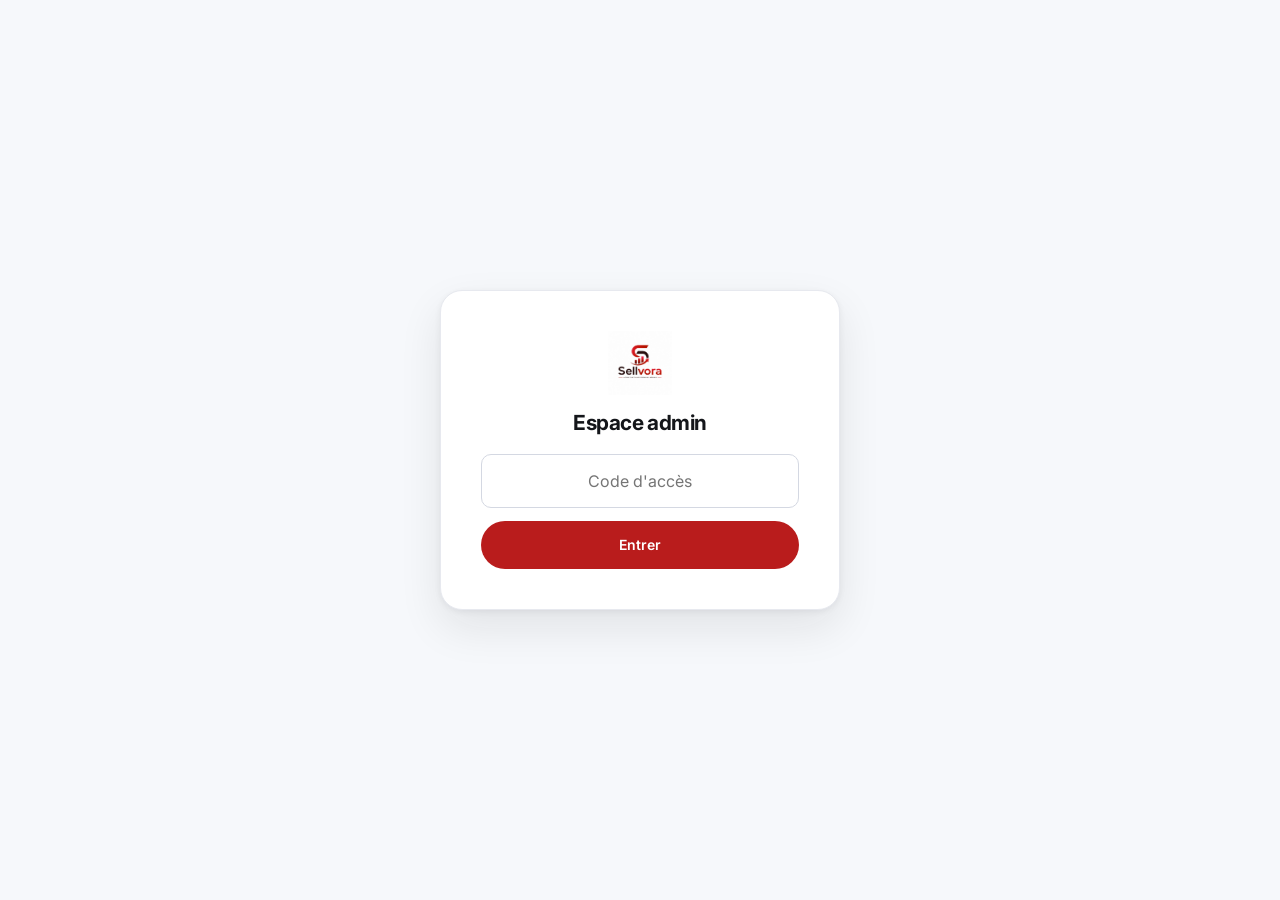
==== admin.html @ daa744a5 "feat: volet admin + tracking Umami (visites, clics, WhatsApp, candidatures) - admin.html avec code d" ====
<!DOCTYPE html>
<html lang="fr">
<head>
  <meta charset="UTF-8" />
  <meta name="viewport" content="width=device-width, initial-scale=1.0" />
  <meta name="robots" content="noindex, nofollow" />
  <title>Admin — Sellvora</title>
  <link rel="icon" type="image/png" href="images/logo.png" />
  <link rel="preconnect" href="https://fonts.googleapis.com" />
  <link rel="preconnect" href="https://fonts.gstatic.com" crossorigin />
  <link rel="stylesheet" href="https://fonts.googleapis.com/css2?family=Inter:wght@300;400;500;600;700;800&display=swap" />
  <link rel="stylesheet" href="css/styles.css" />
  <style>
    .admin-wrap { width: min(1160px, 100% - 3rem); margin-inline: auto; padding-block: 2.5rem 4rem; }
    .admin-head { display: flex; align-items: center; justify-content: space-between; gap: 1rem; flex-wrap: wrap; margin-bottom: 2rem; }
    .admin-head img { height: 3.4rem; }
    .admin-head h1 { font-size: var(--text-2xl); }
    .admin-grid { display: grid; grid-template-columns: repeat(3, 1fr); gap: 1rem; margin-bottom: 2rem; }
    .admin-card {
      background: #fff; border: 1px solid var(--border); border-radius: var(--radius);
      padding: 1.4rem; display: flex; flex-direction: column; gap: 0.5rem;
    }
    .admin-card h3 { font-size: var(--text-base); }
    .admin-card p { font-size: var(--text-sm); color: var(--ink-soft); flex-grow: 1; }
    .admin-card .btn { align-self: flex-start; }
    .admin-frame {
      width: 100%; height: 78vh; border: 1px solid var(--border); border-radius: var(--radius-lg);
      background: #fff;
    }
    .admin-note {
      background: var(--blue-soft); border: 1px solid var(--blue-border); border-radius: var(--radius);
      padding: 1.2rem 1.4rem; font-size: var(--text-sm); color: var(--ink); margin-bottom: 2rem;
    }
    .admin-note ol { list-style: decimal; padding-left: 1.3rem; display: grid; gap: 0.35rem; margin-top: 0.5rem; }
    .admin-note code { background: #fff; border: 1px solid var(--border); border-radius: 6px; padding: 0.1rem 0.4rem; font-size: 0.85em; }
    #gate { min-height: 100dvh; display: grid; place-items: center; background: var(--paper-soft); }
    .gate-card {
      background: #fff; border: 1px solid var(--border); border-radius: var(--radius-lg);
      box-shadow: var(--shadow-md); padding: 2.5rem; width: min(400px, 90vw); text-align: center;
    }
    .gate-card img { height: 4rem; margin: 0 auto 1rem; }
    .gate-card h1 { font-size: var(--text-xl); margin-bottom: 1.2rem; }
    .gate-card input {
      width: 100%; font: inherit; padding: 0.8rem 1rem; border: 1px solid var(--border-strong);
      border-radius: 10px; margin-bottom: 0.8rem; text-align: center;
    }
    .gate-card input:focus { outline: none; border-color: var(--blue); box-shadow: 0 0 0 4px rgba(220, 38, 38, 0.12); }
    .gate-card .btn { width: 100%; }
    .gate-err { color: #b91c1c; font-size: var(--text-xs); margin-top: 0.6rem; display: none; }
    @media (max-width: 768px) { .admin-grid { grid-template-columns: 1fr; } }
  </style>
</head>
<body>

  <!-- Porte d'entrée (protection légère côté navigateur : dissuasif, pas un coffre-fort.
       Les données affichées viennent de services déjà protégés par leurs propres comptes.) -->
  <div id="gate">
    <form class="gate-card" id="gateForm">
      <img src="images/logo.png" alt="Sellvora" />
      <h1>Espace admin</h1>
      <input type="password" id="gatePass" placeholder="Code d'accès" autocomplete="current-password" />
      <button type="submit" class="btn btn--primary">Entrer</button>
      <p class="gate-err" id="gateErr">Code incorrect.</p>
    </form>
  </div>

  <!-- Tableau de bord -->
  <div id="dashboard" hidden>
    <div class="admin-wrap">
      <div class="admin-head">
        <img src="images/logo.png" alt="Sellvora" />
        <h1>Tableau de bord</h1>
        <a href="index.html" class="btn btn--ghost">Voir le site</a>
      </div>

      <div class="admin-grid">
        <div class="admin-card">
          <h3>Statistiques détaillées</h3>
          <p>Visites, pages vues, sources de trafic, pays, appareils, clics WhatsApp, clics packs, candidatures envoyées.</p>
          <a href="https://cloud.umami.is" target="_blank" rel="noopener" class="btn btn--primary">Ouvrir Umami</a>
        </div>
        <div class="admin-card">
          <h3>Candidatures reçues</h3>
          <p>Chaque dossier de candidature arrive par email avec le sujet « Nouvelle candidature Sellvora ».</p>
          <a href="https://mail.google.com/mail/u/0/#search/%22Nouvelle+candidature+Sellvora%22" target="_blank" rel="noopener" class="btn btn--primary">Ouvrir Gmail</a>
        </div>
        <div class="admin-card">
          <h3>Code du site</h3>
          <p>Dépôt GitHub du site : historique des modifications et hébergement GitHub Pages.</p>
          <a href="https://github.com/patrickkidy-debug/MEDIAB" target="_blank" rel="noopener" class="btn btn--primary">Ouvrir GitHub</a>
        </div>
      </div>

      <div class="admin-note" id="setupNote">
        <strong>Configuration Umami (une seule fois) :</strong>
        <ol>
          <li>Crée un compte gratuit sur <a href="https://cloud.umami.is/signup" target="_blank" rel="noopener"><strong>cloud.umami.is</strong></a></li>
          <li>Ajoute un site : <em>Settings → Websites → Add website</em> (domaine : <code>patrickkidy-debug.github.io</code>)</li>
          <li>Copie le <strong>Website ID</strong> et colle-le dans <code>js/analytics.js</code> (ligne UMAMI_WEBSITE_ID)</li>
          <li>Pour afficher le dashboard ici : <em>Edit → Enable share URL</em>, copie l'adresse et colle-la ci-dessous dans <code>admin.html</code> (ligne UMAMI_SHARE_URL)</li>
        </ol>
      </div>

      <iframe id="umamiFrame" class="admin-frame" title="Statistiques Umami" hidden></iframe>
    </div>
  </div>

  <script>
    (function () {
      "use strict";

      /* ===== À CONFIGURER ===== */
      var ACCESS_CODE = "sellvora2026";   /* ← change ce code d'accès */
      var UMAMI_SHARE_URL = "";           /* ← coller l'URL de partage Umami ici, ex: "https://cloud.umami.is/share/xxxx/site" */

      var gate = document.getElementById("gate");
      var dashboard = document.getElementById("dashboard");
      var gateForm = document.getElementById("gateForm");
      var gateErr = document.getElementById("gateErr");

      function unlock() {
        gate.hidden = true;
        dashboard.hidden = false;
        var frame = document.getElementById("umamiFrame");
        var note = document.getElementById("setupNote");
        if (UMAMI_SHARE_URL) {
          frame.src = UMAMI_SHARE_URL;
          frame.hidden = false;
          if (note) note.hidden = true;
        }
      }

      if (sessionStorage.getItem("sellvora_admin") === "1") unlock();

      gateForm.addEventListener("submit", function (e) {
        e.preventDefault();
        var val = document.getElementById("gatePass").value;
        if (val === ACCESS_CODE) {
          sessionStorage.setItem("sellvora_admin", "1");
          unlock();
        } else {
          gateErr.style.display = "block";
        }
      });
    })();
  </script>
</body>
</html>
---- css/styles.css ----
/* ============================================================
   SELLVORA — Design System (Clair Premium / Glassmorphism)
   Palette : Blanc / Noir / Bleu — Vert réservé aux stats
   Typographie : Inter
   ============================================================ */

:root {
  /* Couleurs — thème clair */
  --ink: #14161a;               /* texte principal */
  --ink-soft: #5b616e;          /* texte secondaire */
  --ink-faint: #8b909b;         /* texte discret */
  --paper: #ffffff;             /* fond de page */
  --paper-soft: #f6f8fb;        /* fond de section alternée */
  --surface: #ffffff;
  --surface-hover: #f6f8fb;
  --blue: #dc2626;              /* accent principal — rouge */
  --blue-deep: #b91c1c;
  --blue-soft: #fdecec;
  --blue-line: #b42121;         /* accent rouge lisible sur fond clair */
  --blue-border: #f2c4c4;
  --green: #047857;             /* statistiques positives uniquement */
  --green-soft: #e8f6f0;
  --border: #e7e9ef;
  --border-strong: #d4d8e2;

  /* Typographie */
  --font-display: "Inter", "Segoe UI", sans-serif;
  --font-body: "Inter", "Segoe UI", sans-serif;

  /* Échelle fluide — réduite */
  --text-xs: 0.75rem;
  --text-sm: 0.875rem;
  --text-base: 1rem;
  --text-lg: 1.0625rem;
  --text-xl: clamp(1.1rem, 1rem + 0.4vw, 1.3rem);
  --text-2xl: clamp(1.35rem, 1.15rem + 0.9vw, 1.8rem);
  --text-3xl: clamp(1.7rem, 1.35rem + 1.6vw, 2.5rem);
  --text-hero: clamp(2rem, 1.5rem + 2.6vw, 3.4rem);

  /* Espacement */
  --space-1: 0.25rem;
  --space-2: 0.5rem;
  --space-3: 0.75rem;
  --space-4: 1rem;
  --space-6: 1.5rem;
  --space-8: 2rem;
  --space-12: 3rem;
  --space-16: 4rem;
  --space-24: 6rem;
  --section-y: clamp(4rem, 3rem + 5vw, 7.5rem);

  /* Divers */
  --radius: 14px;
  --radius-lg: 22px;
  --radius-pill: 999px;
  --shadow-sm: 0 1px 2px rgba(20, 22, 26, 0.05), 0 4px 14px rgba(20, 22, 26, 0.05);
  --shadow-md: 0 2px 6px rgba(20, 22, 26, 0.06), 0 18px 44px rgba(20, 22, 26, 0.09);
  --glow-blue: 0 8px 28px rgba(220, 38, 38, 0.28);
  --ease: cubic-bezier(0.22, 1, 0.36, 1);
  --dur: 0.55s;
}

/* ---------- Reset ---------- */
*, *::before, *::after { box-sizing: border-box; margin: 0; padding: 0; }
html { scroll-behavior: smooth; -webkit-text-size-adjust: 100%; }
body {
  font-family: var(--font-body);
  font-size: var(--text-base);
  font-weight: 400;
  line-height: 1.65;
  color: var(--ink);
  background: var(--paper);
  -webkit-font-smoothing: antialiased;
  overflow-x: hidden;
}
img, svg { display: block; max-width: 100%; }
a { color: inherit; text-decoration: none; }
button { font: inherit; cursor: pointer; background: none; border: none; color: inherit; }
ul, ol { list-style: none; }
:focus-visible { outline: 3px solid var(--blue); outline-offset: 3px; border-radius: 4px; }
::selection { background: var(--blue); color: #fff; }

h1, h2, h3 { font-family: var(--font-display); font-weight: 700; line-height: 1.15; letter-spacing: -0.025em; }
h1 { font-size: var(--text-hero); }
h2 { font-size: var(--text-3xl); }
h3 { font-size: var(--text-xl); font-weight: 600; letter-spacing: -0.01em; }

.container { width: min(1160px, 100% - 3rem); margin-inline: auto; }
.container--narrow { width: min(880px, 100% - 3rem); margin-inline: auto; }
.section { padding-block: var(--section-y); }

/* Carte — base réutilisée */
.glass, .feature, .pack, .faq__item, .process__step, .form-card, .kpi, .phone, .contract__card {
  background: var(--surface);
  border: 1px solid var(--border);
}

/* ---------- Utilitaires ---------- */
.eyebrow {
  display: inline-flex;
  align-items: center;
  gap: 0.6rem;
  font-size: var(--text-xs);
  font-weight: 600;
  letter-spacing: 0.22em;
  text-transform: uppercase;
  color: var(--blue-line);
  margin-bottom: var(--space-4);
}
.eyebrow::before {
  content: "";
  width: 2.2rem;
  height: 1px;
  background: var(--blue);
}
.section-head { max-width: 640px; margin-bottom: clamp(2.2rem, 1.8rem + 2vw, 3.5rem); }
.section-head p { margin-top: var(--space-4); color: var(--ink-soft); font-size: var(--text-lg); }
.section-head--center { margin-inline: auto; text-align: center; }
.section-head--center .eyebrow { justify-content: center; }
.accent {
  color: transparent;
  background: linear-gradient(120deg, var(--blue-deep), var(--blue));
  -webkit-background-clip: text;
  background-clip: text;
}
.stat-positive { color: var(--green); }

/* ---------- Boutons ---------- */
.btn {
  display: inline-flex;
  align-items: center;
  justify-content: center;
  gap: 0.65rem;
  min-height: 3rem;
  padding: 0.75rem 1.7rem;
  border-radius: var(--radius-pill);
  font-weight: 600;
  font-size: var(--text-sm);
  letter-spacing: 0.01em;
  transition: transform 0.25s var(--ease), box-shadow 0.25s var(--ease),
    background-color 0.25s var(--ease), color 0.25s var(--ease), border-color 0.25s var(--ease);
  cursor: pointer;
  white-space: nowrap;
}
.btn svg { width: 1.1em; height: 1.1em; transition: transform 0.25s var(--ease); }
.btn:hover svg { transform: translateX(3px); }
.btn:active { transform: scale(0.97); }

.btn--primary { background: var(--blue-deep); color: #fff; }
.btn--primary:hover { background: var(--blue); box-shadow: var(--glow-blue); transform: translateY(-2px); }

.btn--blue { background: var(--blue-deep); color: #fff; }
.btn--blue:hover { background: var(--blue); box-shadow: var(--glow-blue); transform: translateY(-2px); }

.btn--ghost { background: var(--surface); color: var(--ink); border: 1px solid var(--border-strong); }
.btn--ghost:hover { border-color: var(--ink); transform: translateY(-2px); }

.btn--light { background: var(--ink); color: #fff; }
.btn--light:hover { background: var(--blue-deep); box-shadow: var(--glow-blue); transform: translateY(-2px); }

.btn--lg { min-height: 3.35rem; padding: 0.9rem 2.1rem; font-size: var(--text-base); }

/* ---------- Navigation ---------- */
.nav {
  position: fixed;
  inset-inline: 0;
  top: 0;
  z-index: 100;
  transition: background-color 0.3s var(--ease), box-shadow 0.3s var(--ease),
    backdrop-filter 0.3s var(--ease);
}
.nav.is-scrolled {
  background: rgba(255, 255, 255, 0.85);
  backdrop-filter: blur(16px);
  -webkit-backdrop-filter: blur(16px);
  box-shadow: 0 1px 0 var(--border);
}
.nav__inner {
  display: flex;
  align-items: center;
  justify-content: space-between;
  gap: var(--space-6);
  min-height: 4.5rem;
}
.nav__logo {
  font-family: var(--font-display);
  font-size: 1.3rem;
  font-weight: 800;
  letter-spacing: -0.03em;
  display: inline-flex;
  align-items: center;
}
.nav__logo span { color: var(--blue); }
.nav__logo img { height: 3.6rem; width: auto; }
.nav__links { display: flex; align-items: center; gap: clamp(1rem, 2vw, 2.2rem); }
.nav__links a {
  font-size: var(--text-sm);
  font-weight: 500;
  color: var(--ink-soft);
  padding: 0.5rem 0.15rem;
  position: relative;
  transition: color 0.2s var(--ease);
}
.nav__links a::after {
  content: "";
  position: absolute;
  left: 0;
  bottom: 0.2rem;
  width: 100%;
  height: 1.5px;
  background: var(--blue);
  transform: scaleX(0);
  transform-origin: right;
  transition: transform 0.3s var(--ease);
}
.nav__links a:hover { color: var(--ink); }
.nav__links a:hover::after { transform: scaleX(1); transform-origin: left; }
.nav__cta { display: flex; align-items: center; gap: var(--space-4); }
.nav__cta .btn { min-height: 2.6rem; padding: 0.55rem 1.3rem; font-size: var(--text-xs); }

.nav__burger {
  display: none;
  flex-direction: column;
  gap: 5px;
  padding: 0.7rem;
  border-radius: 8px;
}
.nav__burger span {
  width: 22px;
  height: 2px;
  background: var(--ink);
  transition: transform 0.3s var(--ease), opacity 0.2s;
}
.nav__burger[aria-expanded="true"] span:nth-child(1) { transform: translateY(7px) rotate(45deg); }
.nav__burger[aria-expanded="true"] span:nth-child(2) { opacity: 0; }
.nav__burger[aria-expanded="true"] span:nth-child(3) { transform: translateY(-7px) rotate(-45deg); }

/* ---------- Hero ---------- */
.hero {
  position: relative;
  padding-top: clamp(7.5rem, 6rem + 5vw, 10rem);
  padding-bottom: var(--section-y);
  overflow: hidden;
}
.hero::before {
  content: "";
  position: absolute;
  top: -24rem;
  right: -16rem;
  width: 58rem;
  height: 58rem;
  border-radius: 50%;
  background: radial-gradient(circle, rgba(220, 38, 38, 0.1), transparent 62%);
  pointer-events: none;
}
.hero::after {
  content: "";
  position: absolute;
  bottom: -26rem;
  left: -18rem;
  width: 50rem;
  height: 50rem;
  border-radius: 50%;
  background: radial-gradient(circle, rgba(220, 38, 38, 0.06), transparent 60%);
  pointer-events: none;
}
.hero__grid {
  position: relative;
  z-index: 1;
  display: grid;
  grid-template-columns: 1.05fr 0.95fr;
  align-items: center;
  gap: clamp(2.5rem, 2rem + 3vw, 5rem);
}
.hero h1 { margin-bottom: var(--space-6); }
.hero__sub {
  font-size: var(--text-lg);
  font-weight: 400;
  color: var(--ink-soft);
  max-width: 34rem;
  margin-bottom: var(--space-8);
}
.hero__actions { display: flex; flex-wrap: wrap; gap: var(--space-4); margin-bottom: var(--space-6); }
.hero__note {
  display: flex;
  align-items: center;
  gap: 0.55rem;
  font-size: var(--text-sm);
  color: var(--ink-faint);
}
.hero__note svg { width: 1rem; height: 1rem; color: var(--blue); flex-shrink: 0; }

/* Badge d'introduction hero */
.hero__badge {
  display: inline-flex;
  align-items: center;
  gap: 0.55rem;
  padding: 0.45rem 1rem;
  border-radius: var(--radius-pill);
  background: var(--blue-soft);
  border: 1px solid var(--blue-border);
  font-size: var(--text-xs);
  font-weight: 600;
  letter-spacing: 0.16em;
  text-transform: uppercase;
  color: var(--blue-line);
  margin-bottom: var(--space-6);
}
.hero__badge svg { width: 0.95rem; height: 0.95rem; }

/* Illustration hero — composition UI */
.hero__art { position: relative; min-height: 28rem; }
.hero__art-bg {
  position: absolute;
  inset: 8% 4%;
  border-radius: var(--radius-lg);
  background: linear-gradient(150deg, var(--blue-soft), #ffffff 55%, var(--blue-soft));
  border: 1px solid var(--blue-border);
}
.hero__art-grid {
  position: absolute;
  inset: 8% 4%;
  border-radius: var(--radius-lg);
  background-image: linear-gradient(rgba(220, 38, 38, 0.06) 1px, transparent 1px),
    linear-gradient(90deg, rgba(220, 38, 38, 0.06) 1px, transparent 1px);
  background-size: 34px 34px;
  mask-image: radial-gradient(circle at 55% 45%, #000 30%, transparent 75%);
  -webkit-mask-image: radial-gradient(circle at 55% 45%, #000 30%, transparent 75%);
}

.phone {
  position: relative;
  width: min(280px, 78%);
  margin-inline: auto;
  border-radius: 34px;
  box-shadow: var(--shadow-md);
  padding: 1.1rem 1rem 1.4rem;
  z-index: 2;
}
.phone__head {
  display: flex;
  align-items: center;
  gap: 0.7rem;
  padding-bottom: 0.85rem;
  border-bottom: 1px solid var(--border);
  margin-bottom: 0.95rem;
}
.phone__avatar {
  width: 2.2rem;
  height: 2.2rem;
  border-radius: 50%;
  background: var(--blue-deep);
  color: #fff;
  display: grid;
  place-items: center;
  font-family: var(--font-display);
  font-weight: 700;
  font-size: 0.95rem;
}
.phone__id strong { display: block; font-size: 0.82rem; font-weight: 600; }
.phone__id span { font-size: 0.7rem; color: var(--green); font-weight: 500; }
.bubble {
  max-width: 85%;
  padding: 0.55rem 0.8rem;
  border-radius: 14px;
  font-size: 0.78rem;
  line-height: 1.45;
  margin-bottom: 0.6rem;
}
.bubble--in { background: var(--paper-soft); border: 1px solid var(--border); border-bottom-left-radius: 4px; }
.bubble--out {
  background: var(--blue-deep);
  color: #fff;
  margin-left: auto;
  border-bottom-right-radius: 4px;
}
.bubble--confirm {
  display: flex;
  align-items: center;
  gap: 0.5rem;
  background: var(--green-soft);
  border: 1px solid rgba(4, 120, 87, 0.25);
  color: var(--green);
  font-weight: 500;
}
.bubble--confirm svg { width: 1rem; height: 1rem; flex-shrink: 0; }

.kpi {
  position: absolute;
  z-index: 3;
  background: rgba(255, 255, 255, 0.92);
  backdrop-filter: blur(12px);
  -webkit-backdrop-filter: blur(12px);
  border-radius: var(--radius);
  box-shadow: var(--shadow-md);
  padding: 0.75rem 1rem;
  animation: float 7s ease-in-out infinite;
}
.kpi__label {
  font-size: 0.62rem;
  font-weight: 600;
  letter-spacing: 0.14em;
  text-transform: uppercase;
  color: var(--ink-faint);
  margin-bottom: 0.2rem;
}
.kpi__value {
  display: flex;
  align-items: center;
  gap: 0.45rem;
  font-family: var(--font-display);
  font-size: 1.3rem;
  font-weight: 700;
  letter-spacing: -0.02em;
}
.kpi__value svg { width: 1rem; height: 1rem; }
.kpi--roas { top: 6%; left: 0; animation-delay: 0.6s; }
.kpi--orders { bottom: 10%; right: 0; animation-delay: 1.8s; }
.kpi__bars { display: flex; align-items: flex-end; gap: 4px; height: 1.9rem; margin-top: 0.45rem; }
.kpi__bars i { width: 7px; border-radius: 3px 3px 0 0; background: var(--blue-border); }
.kpi__bars i:nth-child(2) { height: 45%; }
.kpi__bars i:nth-child(1) { height: 30%; }
.kpi__bars i:nth-child(3) { height: 60%; }
.kpi__bars i:nth-child(4) { height: 75%; }
.kpi__bars i:nth-child(5) { height: 100%; background: var(--blue); }

@keyframes float {
  0%, 100% { transform: translateY(0); }
  50% { transform: translateY(-12px); }
}

/* Bandeau statistiques */
.stats {
  border-block: 1px solid var(--border);
  background: var(--paper-soft);
}
.stats__grid {
  display: grid;
  grid-template-columns: repeat(4, 1fr);
  gap: var(--space-6);
  padding-block: var(--space-12);
}
.stat { text-align: center; }
.stat__value {
  font-family: var(--font-display);
  font-size: var(--text-2xl);
  font-weight: 700;
  letter-spacing: -0.02em;
  margin-bottom: 0.3rem;
}
.stat__label { font-size: var(--text-sm); color: var(--ink-soft); }

/* ---------- Marquee (bandeau défilant) ---------- */
.marquee {
  overflow: hidden;
  border-bottom: 1px solid var(--border);
  background: var(--paper);
  padding-block: var(--space-4);
}
.marquee__track {
  display: flex;
  width: max-content;
  animation: marquee 32s linear infinite;
}
.marquee__group {
  display: flex;
  align-items: center;
  gap: clamp(2.5rem, 4vw, 5rem);
  padding-inline: clamp(1.25rem, 2vw, 2.5rem);
  flex-shrink: 0;
}
.marquee__group span {
  display: inline-flex;
  align-items: center;
  gap: 0.6rem;
  font-size: var(--text-xs);
  font-weight: 600;
  letter-spacing: 0.16em;
  text-transform: uppercase;
  color: var(--ink-faint);
  white-space: nowrap;
}
.marquee__group svg { width: 1rem; height: 1rem; color: var(--blue); flex-shrink: 0; }
@keyframes marquee {
  0% { transform: translateX(0); }
  100% { transform: translateX(-50%); }
}

/* ---------- Pourquoi Sellvora ---------- */
.features {
  display: grid;
  grid-template-columns: repeat(2, 1fr);
  gap: var(--space-6);
}
.feature {
  position: relative;
  border-radius: var(--radius-lg);
  padding: clamp(1.6rem, 1.3rem + 1vw, 2.4rem);
  transition: transform 0.35s var(--ease), box-shadow 0.35s var(--ease), border-color 0.35s var(--ease);
  overflow: hidden;
}
.feature::after {
  content: "";
  position: absolute;
  inset-inline: 0;
  top: 0;
  height: 2px;
  background: linear-gradient(90deg, var(--blue), transparent);
  transform: scaleX(0);
  transform-origin: left;
  transition: transform 0.4s var(--ease);
}
.feature:hover { transform: translateY(-6px); box-shadow: var(--shadow-md); border-color: var(--blue-border); }
.feature:hover::after { transform: scaleX(1); }
.feature__icon {
  width: 2.9rem;
  height: 2.9rem;
  border-radius: 12px;
  background: var(--blue-soft);
  color: var(--blue);
  display: grid;
  place-items: center;
  margin-bottom: var(--space-6);
  transition: transform 0.35s var(--ease);
}
.feature:hover .feature__icon { transform: scale(1.08); }
.feature__icon svg { width: 1.3rem; height: 1.3rem; }
.feature h3 { margin-bottom: var(--space-3); }
.feature p { color: var(--ink-soft); font-size: var(--text-sm); }

/* ---------- Limitation volontaire ---------- */
.exclusive {
  position: relative;
  overflow: hidden;
}
.exclusive__panel {
  position: relative;
  border-radius: clamp(1.5rem, 3vw, 3rem);
  border: 1px solid var(--blue-border);
  background: linear-gradient(135deg, var(--blue-soft), #ffffff 55%);
  padding: clamp(2rem, 1.5rem + 3vw, 4.5rem);
  overflow: hidden;
}
.exclusive__panel::before {
  content: "";
  position: absolute;
  bottom: -18rem;
  left: -12rem;
  width: 40rem;
  height: 40rem;
  border-radius: 50%;
  background: radial-gradient(circle, rgba(220, 38, 38, 0.1), transparent 62%);
  pointer-events: none;
}
.exclusive__grid {
  position: relative;
  display: grid;
  grid-template-columns: auto 1fr;
  gap: clamp(2.5rem, 2rem + 4vw, 6rem);
  align-items: center;
}
.exclusive__number {
  font-family: var(--font-display);
  font-size: clamp(6.5rem, 5rem + 8vw, 12rem);
  font-weight: 800;
  line-height: 0.9;
  letter-spacing: -0.04em;
  color: transparent;
  -webkit-text-stroke: 2px var(--blue);
  text-align: center;
}
.exclusive__number small {
  display: block;
  font-family: var(--font-body);
  font-size: var(--text-xs);
  font-weight: 600;
  letter-spacing: 0.24em;
  text-transform: uppercase;
  color: var(--ink-faint);
  -webkit-text-stroke: 0;
  margin-top: var(--space-4);
}
.exclusive__availability {
  display: inline-flex;
  align-items: center;
  gap: 0.55rem;
  margin-top: var(--space-4);
  padding: 0.4rem 1rem;
  border-radius: var(--radius-pill);
  background: var(--blue-soft);
  border: 1px solid var(--blue-border);
  font-size: var(--text-xs);
  font-weight: 700;
  letter-spacing: 0.14em;
  text-transform: uppercase;
  color: var(--blue-line);
  -webkit-text-stroke: 0;
  animation: pulse 2.4s ease-in-out infinite;
}
@keyframes pulse {
  0%, 100% { opacity: 1; }
  50% { opacity: 0.55; }
}
.exclusive h2 { margin-bottom: var(--space-6); max-width: 24ch; }
.exclusive p { color: var(--ink-soft); max-width: 56ch; margin-bottom: var(--space-4); }
.exclusive__points { display: grid; gap: var(--space-3); margin-top: var(--space-6); }
.exclusive__points li { display: flex; align-items: center; gap: 0.7rem; font-size: var(--text-sm); }
.exclusive__points svg { width: 1.1rem; height: 1.1rem; color: var(--blue); flex-shrink: 0; }

/* ---------- Fondateur ---------- */
.founder__grid {
  display: grid;
  grid-template-columns: 0.85fr 1.15fr;
  gap: clamp(2.5rem, 2rem + 4vw, 5.5rem);
  align-items: center;
}
.founder__media { position: relative; }
.founder__media::before {
  content: "";
  position: absolute;
  inset: 1.4rem -1.4rem -1.4rem 1.4rem;
  border: 1px solid var(--blue-border);
  border-radius: var(--radius-lg);
  z-index: 0;
}
.founder__media img {
  position: relative;
  z-index: 1;
  width: 100%;
  aspect-ratio: 4 / 5;
  object-fit: cover;
  border-radius: var(--radius-lg);
  box-shadow: var(--shadow-md);
  background: #fff;
  opacity: 0.85;
}
.founder__media video {
  position: relative;
  z-index: 1;
  width: 100%;
  aspect-ratio: 16 / 9;
  object-fit: cover;
  border-radius: var(--radius-lg);
  box-shadow: var(--shadow-md);
  background: #000;
  display: block;
}
.founder__grid:has(.founder__media--video) { grid-template-columns: 1.15fr 0.85fr; }
.founder__media--video::before { inset: 1.2rem -1.2rem -1.2rem 1.2rem; }
.founder__media--video .founder__badge { bottom: auto; top: 1rem; left: -1.2rem; }

.founder__badge {
  position: absolute;
  z-index: 2;
  bottom: 1.4rem;
  left: -1.2rem;
  background: rgba(255, 255, 255, 0.94);
  backdrop-filter: blur(10px);
  -webkit-backdrop-filter: blur(10px);
  border: 1px solid var(--border);
  border-radius: var(--radius);
  box-shadow: var(--shadow-md);
  padding: 0.8rem 1.1rem;
}
.founder__badge strong {
  display: block;
  font-family: var(--font-display);
  font-size: 1.05rem;
  font-weight: 700;
}
.founder__badge span { font-size: var(--text-xs); color: var(--blue-line); font-weight: 500; letter-spacing: 0.04em; }
.founder__body h2 { margin-bottom: var(--space-6); }
.founder__body > p { color: var(--ink-soft); max-width: 58ch; font-size: var(--text-sm); }
.founder__body > p + p { margin-top: var(--space-3); }
.founder__quote {
  margin-top: var(--space-6);
  padding-left: var(--space-6);
  border-left: 3px solid var(--blue);
  font-style: italic;
  font-weight: 500;
  font-size: var(--text-lg);
  line-height: 1.45;
  color: var(--ink);
  max-width: 46ch;
}
.founder__marks {
  display: flex;
  flex-wrap: wrap;
  gap: var(--space-3);
  margin-top: var(--space-8);
}
.founder__marks li {
  display: inline-flex;
  align-items: center;
  gap: 0.55rem;
  font-size: var(--text-xs);
  font-weight: 500;
  background: var(--blue-soft);
  border: 1px solid var(--blue-border);
  border-radius: var(--radius-pill);
  padding: 0.45rem 1rem;
}
.founder__marks svg { width: 0.95rem; height: 0.95rem; color: var(--blue); flex-shrink: 0; }

/* ---------- Méthode (timeline) ---------- */
.timeline { position: relative; display: grid; gap: 0; }
.timeline::before {
  content: "";
  position: absolute;
  left: 1.45rem;
  top: 1.5rem;
  bottom: 1.5rem;
  width: 1px;
  background: linear-gradient(180deg, var(--blue), var(--border) 30%, var(--border) 70%, transparent);
}
.tl-step {
  position: relative;
  display: grid;
  grid-template-columns: 2.9rem 1fr;
  gap: var(--space-6);
  padding-block: var(--space-6);
}
.tl-step__num {
  width: 2.9rem;
  height: 2.9rem;
  border-radius: 50%;
  background: var(--paper);
  border: 1px solid var(--border-strong);
  display: grid;
  place-items: center;
  font-family: var(--font-display);
  font-weight: 700;
  font-size: 0.95rem;
  position: relative;
  z-index: 1;
  transition: background-color 0.35s var(--ease), color 0.35s var(--ease),
    border-color 0.35s var(--ease), box-shadow 0.35s var(--ease);
}
.tl-step:hover .tl-step__num {
  background: var(--blue-deep);
  border-color: var(--blue);
  color: #fff;
  box-shadow: var(--glow-blue);
}
.tl-step h3 { margin-bottom: 0.35rem; }
.tl-step p { color: var(--ink-soft); max-width: 56ch; font-size: var(--text-sm); }

/* ---------- Packs ---------- */
.section--alt { background: var(--paper-soft); border-block: 1px solid var(--border); }
.packs {
  display: grid;
  grid-template-columns: repeat(3, 1fr);
  gap: var(--space-6);
  align-items: stretch;
}
.pack {
  display: flex;
  flex-direction: column;
  border-radius: var(--radius-lg);
  padding: clamp(1.6rem, 1.3rem + 1.2vw, 2.4rem);
  transition: transform 0.35s var(--ease), box-shadow 0.35s var(--ease), border-color 0.35s var(--ease);
}
.pack:hover { transform: translateY(-8px); box-shadow: var(--shadow-md); }
.pack--featured {
  position: relative;
  background: linear-gradient(160deg, var(--blue-soft), #ffffff 60%);
  border-color: rgba(220, 38, 38, 0.4);
  box-shadow: 0 12px 44px rgba(220, 38, 38, 0.12);
}
.pack--featured:hover { box-shadow: var(--glow-blue); border-color: var(--blue); }
.pack__badge {
  position: absolute;
  top: -0.85rem;
  left: 50%;
  transform: translateX(-50%);
  background: var(--blue-deep);
  color: #fff;
  font-size: 0.68rem;
  font-weight: 700;
  letter-spacing: 0.16em;
  text-transform: uppercase;
  padding: 0.32rem 1rem;
  border-radius: var(--radius-pill);
  white-space: nowrap;
}
.pack__name {
  font-size: var(--text-xs);
  font-weight: 700;
  letter-spacing: 0.24em;
  text-transform: uppercase;
  color: var(--blue-line);
  margin-bottom: var(--space-4);
}
.pack__price {
  font-family: var(--font-display);
  font-size: clamp(1.6rem, 1.3rem + 1.2vw, 2.2rem);
  font-weight: 800;
  letter-spacing: -0.02em;
  line-height: 1.1;
}
.pack__price small { font-family: var(--font-body); font-size: var(--text-xs); font-weight: 400; color: var(--ink-faint); letter-spacing: 0; }
.pack__desc { margin-top: var(--space-3); font-size: var(--text-sm); color: var(--ink-soft); }
.pack__list { margin-block: var(--space-6); display: grid; gap: 0.7rem; flex-grow: 1; }
.pack__list li { display: flex; align-items: flex-start; gap: 0.65rem; font-size: var(--text-sm); }
.pack__list svg { width: 1rem; height: 1rem; color: var(--blue); flex-shrink: 0; margin-top: 0.18rem; }
.pack .btn { width: 100%; }
.packs__note {
  margin-top: var(--space-8);
  text-align: center;
  font-size: var(--text-sm);
  color: var(--ink-faint);
}

/* ---------- Processus ---------- */
.process__flow {
  display: grid;
  grid-template-columns: repeat(7, 1fr);
  gap: var(--space-2);
  counter-reset: step;
}
.process__step {
  position: relative;
  border-radius: var(--radius);
  padding: var(--space-6) var(--space-3);
  text-align: center;
  counter-increment: step;
  transition: transform 0.3s var(--ease), border-color 0.3s var(--ease), box-shadow 0.3s var(--ease);
}
.process__step:hover { transform: translateY(-4px); border-color: var(--blue-border); box-shadow: var(--shadow-sm); }
.process__step::before {
  content: counter(step, decimal-leading-zero);
  display: block;
  font-family: var(--font-display);
  font-size: 1.15rem;
  font-weight: 700;
  color: var(--blue);
  margin-bottom: var(--space-2);
}
.process__step span { font-size: var(--text-xs); font-weight: 500; display: block; line-height: 1.4; }
.process__lock {
  display: flex;
  align-items: center;
  justify-content: center;
  gap: 0.6rem;
  margin-top: var(--space-8);
  font-size: var(--text-sm);
  color: var(--ink-soft);
  text-align: center;
}
.process__lock svg { width: 1.1rem; height: 1.1rem; color: var(--blue); flex-shrink: 0; }

/* ---------- Contrat ---------- */
.contract__card {
  display: grid;
  grid-template-columns: auto 1fr;
  gap: clamp(1.5rem, 1rem + 2vw, 3rem);
  align-items: start;
  background: linear-gradient(135deg, var(--blue-soft), #ffffff 60%);
  border: 1px solid var(--blue-border);
  border-radius: var(--radius-lg);
  padding: clamp(1.8rem, 1.4rem + 2vw, 3.2rem);
}
.contract__icon {
  width: 3.4rem;
  height: 3.4rem;
  border-radius: 14px;
  background: var(--blue-deep);
  color: #fff;
  display: grid;
  place-items: center;
  box-shadow: var(--glow-blue);
}
.contract__icon svg { width: 1.5rem; height: 1.5rem; }
.contract__card h2 { font-size: var(--text-2xl); margin-bottom: var(--space-4); }
.contract__card p { color: var(--ink-soft); max-width: 60ch; font-size: var(--text-sm); }
.contract__card p + p { margin-top: var(--space-3); }

/* ---------- FAQ ---------- */
.faq { display: grid; gap: var(--space-3); }
.faq__item {
  border-radius: var(--radius);
  transition: border-color 0.3s var(--ease), box-shadow 0.3s var(--ease);
}
.faq__item.is-open { border-color: var(--blue-border); box-shadow: var(--shadow-sm); }
.faq__q {
  width: 100%;
  display: flex;
  align-items: center;
  justify-content: space-between;
  gap: var(--space-4);
  padding: 1.15rem 1.4rem;
  text-align: left;
  font-weight: 600;
  font-size: var(--text-sm);
}
.faq__q svg {
  width: 1.1rem;
  height: 1.1rem;
  color: var(--blue);
  flex-shrink: 0;
  transition: transform 0.35s var(--ease);
}
.faq__item.is-open .faq__q svg { transform: rotate(45deg); }
.faq__a {
  display: grid;
  grid-template-rows: 0fr;
  transition: grid-template-rows 0.4s var(--ease);
}
.faq__item.is-open .faq__a { grid-template-rows: 1fr; }
.faq__a > div { overflow: hidden; }
.faq__a p { padding: 0 1.4rem 1.25rem; color: var(--ink-soft); max-width: 65ch; font-size: var(--text-sm); }

/* ---------- CTA finale ---------- */
.cta-final {
  text-align: center;
  position: relative;
  overflow: hidden;
  background: var(--ink);
  color: #fff;
}
.cta-final::before {
  content: "";
  position: absolute;
  top: -18rem;
  left: 50%;
  transform: translateX(-50%);
  width: 54rem;
  height: 38rem;
  border-radius: 50%;
  background: radial-gradient(circle, rgba(220, 38, 38, 0.35), transparent 65%);
  pointer-events: none;
}
.cta-final .container { position: relative; }
.cta-final .eyebrow { color: #9db8f5; }
.cta-final h2 { max-width: 22ch; margin-inline: auto; margin-bottom: var(--space-6); }
.cta-final p { color: rgba(255, 255, 255, 0.72); max-width: 46ch; margin-inline: auto; margin-bottom: var(--space-8); }

/* ---------- Footer ---------- */
.footer { background: var(--paper); border-top: 1px solid var(--border); padding-block: var(--space-16) var(--space-8); }
.footer__grid {
  display: grid;
  grid-template-columns: 1.4fr 1fr 1fr;
  gap: var(--space-12);
  margin-bottom: var(--space-12);
}
.footer__brand p { color: var(--ink-soft); font-size: var(--text-sm); max-width: 32ch; margin-top: var(--space-4); }
.footer h4 {
  font-size: var(--text-xs);
  font-weight: 700;
  letter-spacing: 0.2em;
  text-transform: uppercase;
  color: var(--ink-faint);
  margin-bottom: var(--space-4);
}
.footer ul { display: grid; gap: 0.7rem; }
.footer ul a {
  font-size: var(--text-sm);
  color: var(--ink-soft);
  display: inline-flex;
  align-items: center;
  gap: 0.55rem;
  transition: color 0.2s var(--ease);
}
.footer ul a:hover { color: var(--blue); }
.footer ul svg { width: 1rem; height: 1rem; flex-shrink: 0; }
.footer__bottom {
  display: flex;
  flex-wrap: wrap;
  justify-content: space-between;
  gap: var(--space-4);
  padding-top: var(--space-8);
  border-top: 1px solid var(--border);
  font-size: var(--text-xs);
  color: var(--ink-faint);
}

/* ---------- Page candidature ---------- */
.apply-page { background: var(--paper-soft); min-height: 100dvh; position: relative; }
.apply-page::before {
  content: "";
  position: fixed;
  top: -20rem;
  right: -14rem;
  width: 48rem;
  height: 48rem;
  border-radius: 50%;
  background: radial-gradient(circle, rgba(220, 38, 38, 0.07), transparent 62%);
  pointer-events: none;
}
.apply-hero { position: relative; padding-top: clamp(7rem, 5.5rem + 4vw, 9rem); padding-bottom: var(--space-8); text-align: center; }
.apply-hero h1 { font-size: var(--text-3xl); margin-bottom: var(--space-4); }
.apply-hero p { color: var(--ink-soft); max-width: 52ch; margin-inline: auto; font-size: var(--text-sm); }

.stepper {
  position: relative;
  display: flex;
  justify-content: center;
  gap: clamp(0.5rem, 2vw, 1.5rem);
  margin-block: var(--space-8) var(--space-8);
  flex-wrap: wrap;
}
.stepper__item {
  display: flex;
  align-items: center;
  gap: 0.6rem;
  font-size: var(--text-xs);
  font-weight: 600;
  letter-spacing: 0.08em;
  text-transform: uppercase;
  color: var(--ink-faint);
}
.stepper__item i {
  width: 1.8rem;
  height: 1.8rem;
  border-radius: 50%;
  border: 1px solid var(--border-strong);
  background: #fff;
  display: grid;
  place-items: center;
  font-style: normal;
  font-family: var(--font-display);
  font-size: 0.85rem;
  transition: background-color 0.3s var(--ease), color 0.3s var(--ease), border-color 0.3s var(--ease);
}
.stepper__item.is-active { color: var(--ink); }
.stepper__item.is-active i { background: var(--blue-deep); border-color: var(--blue); color: #fff; box-shadow: var(--glow-blue); }
.stepper__item.is-done i { background: var(--ink); border-color: var(--ink); color: #fff; }

.form-card {
  position: relative;
  border-radius: var(--radius-lg);
  box-shadow: var(--shadow-sm);
  padding: clamp(1.6rem, 1.3rem + 2vw, 3rem);
  margin-bottom: var(--space-24);
}
.form-step { display: none; }
.form-step.is-active { display: block; animation: stepIn 0.45s var(--ease); }
@keyframes stepIn {
  from { opacity: 0; transform: translateY(14px); }
  to { opacity: 1; transform: translateY(0); }
}
.form-step > h2 { font-size: var(--text-2xl); margin-bottom: var(--space-2); }
.form-step > .form-intro { color: var(--ink-soft); margin-bottom: var(--space-8); font-size: var(--text-sm); }

.form-grid { display: grid; grid-template-columns: repeat(2, 1fr); gap: var(--space-6) var(--space-6); }
.field { display: flex; flex-direction: column; gap: 0.45rem; }
.field--full { grid-column: 1 / -1; }
.field label { font-size: var(--text-sm); font-weight: 500; }
.field label .req { color: var(--blue); }
.field .hint { font-size: var(--text-xs); color: var(--ink-faint); }
.field input,
.field select,
.field textarea {
  font: inherit;
  font-size: 1rem;
  color: var(--ink);
  background: var(--paper-soft);
  border: 1px solid var(--border-strong);
  border-radius: 10px;
  padding: 0.8rem 1rem;
  min-height: 3rem;
  transition: border-color 0.2s var(--ease), background-color 0.2s var(--ease), box-shadow 0.2s var(--ease);
  width: 100%;
}
.field input::placeholder,
.field textarea::placeholder { color: var(--ink-faint); }
.field textarea { min-height: 13rem; resize: vertical; line-height: 1.6; }
.field input:focus,
.field select:focus,
.field textarea:focus {
  outline: none;
  border-color: var(--blue);
  background: #fff;
  box-shadow: 0 0 0 4px rgba(220, 38, 38, 0.12);
}
.field.has-error input,
.field.has-error select,
.field.has-error textarea { border-color: #dc2626; background: #fef5f5; }
.field .error {
  display: none;
  font-size: var(--text-xs);
  color: #b91c1c;
  font-weight: 500;
}
.field.has-error .error { display: block; }

.choice-grid { display: grid; grid-template-columns: repeat(2, 1fr); gap: var(--space-3); }
.choice {
  position: relative;
  display: flex;
  align-items: center;
  gap: 0.75rem;
  border: 1px solid var(--border-strong);
  border-radius: 12px;
  background: var(--paper-soft);
  padding: 0.95rem 1.1rem;
  cursor: pointer;
  font-size: var(--text-sm);
  font-weight: 500;
  transition: border-color 0.2s var(--ease), background-color 0.2s var(--ease);
}
.choice:hover { border-color: var(--blue-border); }
.choice input { position: absolute; opacity: 0; pointer-events: none; }
.choice i {
  width: 1.25rem;
  height: 1.25rem;
  border-radius: 6px;
  border: 1.5px solid var(--ink-faint);
  background: #fff;
  display: grid;
  place-items: center;
  flex-shrink: 0;
  transition: background-color 0.2s var(--ease), border-color 0.2s var(--ease);
}
.choice i svg { width: 0.8rem; height: 0.8rem; color: #fff; opacity: 0; transition: opacity 0.15s; }
.choice input[type="radio"] + i { border-radius: 50%; }
.choice input:checked + i { background: var(--blue-deep); border-color: var(--blue); }
.choice input:checked + i svg { opacity: 1; }
.choice:has(input:checked) { border-color: var(--blue); background: var(--blue-soft); }
.choice input:focus-visible + i { outline: 3px solid var(--blue); outline-offset: 2px; }

.choice--pack span { display: flex; flex-direction: column; gap: 0.15rem; }
.choice--pack strong { font-weight: 700; }
.choice--pack em { font-style: normal; font-size: var(--text-xs); color: var(--ink-faint); }
.pack-choices .error { display: none; }

.char-count { font-size: var(--text-xs); color: var(--ink-faint); text-align: right; margin-top: 0.3rem; }
.char-count.is-ok { color: var(--green); }

.form-nav {
  display: flex;
  justify-content: space-between;
  gap: var(--space-4);
  margin-top: var(--space-8);
  padding-top: var(--space-8);
  border-top: 1px solid var(--border);
}
.form-nav .btn[hidden] { display: none; }

/* Confirmation */
.confirm { text-align: center; padding: clamp(2rem, 1.5rem + 3vw, 4rem) 0; }
.confirm__icon {
  width: 4.2rem;
  height: 4.2rem;
  border-radius: 50%;
  background: var(--green-soft);
  color: var(--green);
  display: grid;
  place-items: center;
  margin: 0 auto var(--space-6);
}
.confirm__icon svg { width: 1.9rem; height: 1.9rem; }
.confirm h2 { font-size: var(--text-3xl); margin-bottom: var(--space-4); }
.confirm p { color: var(--ink-soft); max-width: 48ch; margin-inline: auto; font-size: var(--text-sm); }
.confirm p + p { margin-top: var(--space-3); }
.confirm .highlight { color: var(--ink); font-weight: 600; }
.confirm .btn { margin-top: var(--space-8); }

/* ---------- Pages légales ---------- */
.legal-page { padding-top: clamp(7.5rem, 6rem + 4vw, 9.5rem); padding-bottom: var(--section-y); }
.legal-page h1 { font-size: var(--text-3xl); margin-bottom: var(--space-8); }
.legal-page h2 { font-size: var(--text-xl); margin-top: var(--space-8); margin-bottom: var(--space-3); }
.legal-page p, .legal-page li { color: var(--ink-soft); max-width: 70ch; font-size: var(--text-sm); }
.legal-page p + p { margin-top: var(--space-3); }
.legal-page ul { list-style: disc; padding-left: 1.4rem; display: grid; gap: 0.4rem; margin-block: var(--space-3); }

/* ---------- Barre de progression ---------- */
.scroll-progress {
  position: fixed;
  top: 0;
  left: 0;
  width: 100%;
  height: 3px;
  background: linear-gradient(90deg, var(--blue-deep), var(--blue));
  transform: scaleX(0);
  transform-origin: left;
  z-index: 200;
  pointer-events: none;
}

/* ---------- Effet brillance sur les cartes packs ---------- */
.pack { position: relative; overflow: hidden; }
.pack::before {
  content: "";
  position: absolute;
  top: 0;
  left: -80%;
  width: 50%;
  height: 100%;
  background: linear-gradient(105deg, transparent, rgba(255, 255, 255, 0.55), transparent);
  transform: skewX(-20deg);
  transition: left 0.7s var(--ease);
  pointer-events: none;
}
.pack:hover::before { left: 130%; }
.pack--featured::before { background: linear-gradient(105deg, transparent, rgba(255, 255, 255, 0.75), transparent); }

/* ---------- Pulsation du CTA principal hero ---------- */
@keyframes ctaPulse {
  0%, 100% { box-shadow: 0 0 0 0 rgba(220, 38, 38, 0.35); }
  55% { box-shadow: 0 0 0 12px rgba(220, 38, 38, 0); }
}
.hero__actions .btn--primary { animation: ctaPulse 2.6s var(--ease) infinite; }
.hero__actions .btn--primary:hover { animation: none; }

/* ---------- Flottement doux du badge hero ---------- */
@keyframes badgeFloat {
  0%, 100% { transform: translateY(0); }
  50% { transform: translateY(-4px); }
}
.hero__badge { animation: badgeFloat 4.5s ease-in-out infinite; }

/* ---------- Icônes des features : rebond au survol ---------- */
@keyframes iconPop {
  0% { transform: scale(1); }
  45% { transform: scale(1.18) rotate(-4deg); }
  100% { transform: scale(1.08); }
}
.feature:hover .feature__icon { animation: iconPop 0.45s var(--ease) forwards; }

/* ---------- Soulignement animé des titres de section ---------- */
.section-head h2 {
  position: relative;
  display: inline-block;
}
.section-head h2::after {
  content: "";
  position: absolute;
  left: 0;
  bottom: -0.35rem;
  width: 3.5rem;
  height: 3px;
  border-radius: 2px;
  background: var(--blue);
  transform: scaleX(0);
  transform-origin: left;
  transition: transform 0.7s var(--ease) 0.25s;
}
.section-head--center h2::after { left: 50%; margin-left: -1.75rem; transform-origin: center; }
.reveal.is-visible h2::after,
.section-head h2.is-visible::after { transform: scaleX(1); }

/* ---------- Animations d'apparition ---------- */
.reveal {
  opacity: 0;
  transform: translateY(28px);
  transition: opacity var(--dur) var(--ease), transform var(--dur) var(--ease);
  transition-delay: var(--reveal-delay, 0s);
}
.reveal.is-visible { opacity: 1; transform: none; }

/* ---------- Accessibilité : mouvement réduit ---------- */
@media (prefers-reduced-motion: reduce) {
  html { scroll-behavior: auto; }
  *, *::before, *::after {
    animation-duration: 0.01ms !important;
    animation-iteration-count: 1 !important;
    transition-duration: 0.01ms !important;
  }
  .reveal { opacity: 1; transform: none; }
  .marquee__track { animation: none; }
}

/* ---------- Responsive ---------- */
@media (max-width: 1024px) {
  .hero__grid { grid-template-columns: 1fr; }
  .hero__art { min-height: 25rem; margin-top: var(--space-4); }
  .process__flow { grid-template-columns: repeat(4, 1fr); }
  .packs { grid-template-columns: 1fr; max-width: 460px; margin-inline: auto; }
  .pack--featured { order: -1; }
  .exclusive__grid { grid-template-columns: 1fr; }
  .exclusive__number { display: flex; flex-direction: column; align-items: flex-start; text-align: left; }
  .founder__grid { grid-template-columns: 1fr; }
  .founder__grid:has(.founder__media--video) { grid-template-columns: 1fr; }
  .founder__media { max-width: 400px; margin-inline: auto; }
  .founder__media--video { max-width: 100%; }
  .footer__grid { grid-template-columns: 1fr 1fr; }
}

@media (max-width: 768px) {
  .nav__links {
    position: fixed;
    inset: 0;
    top: 4.5rem;
    flex-direction: column;
    justify-content: flex-start;
    padding-top: var(--space-12);
    gap: var(--space-6);
    background: rgba(255, 255, 255, 0.97);
    backdrop-filter: blur(16px);
    -webkit-backdrop-filter: blur(16px);
    transform: translateX(100%);
    transition: transform 0.4s var(--ease);
    z-index: 99;
  }
  .nav__links.is-open { transform: translateX(0); }
  .nav__links a { font-size: var(--text-lg); }
  .nav__burger { display: flex; }
  .nav__cta .btn--ghost { display: none; }

  .features { grid-template-columns: 1fr; }
  .stats__grid { grid-template-columns: repeat(2, 1fr); gap: var(--space-8) var(--space-4); }
  .process__flow { grid-template-columns: repeat(2, 1fr); }
  .contract__card { grid-template-columns: 1fr; }
  .form-grid { grid-template-columns: 1fr; }
  .choice-grid { grid-template-columns: 1fr; }
  .footer__grid { grid-template-columns: 1fr; gap: var(--space-8); }
  .hero__actions .btn { width: 100%; }
  .form-nav { flex-direction: column-reverse; }
  .form-nav .btn { width: 100%; }
}

@media (max-width: 420px) {
  .stats__grid { grid-template-columns: 1fr 1fr; }
  .process__flow { grid-template-columns: 1fr; }
  .kpi--roas { left: -2%; }
  .kpi--orders { right: -2%; }
}
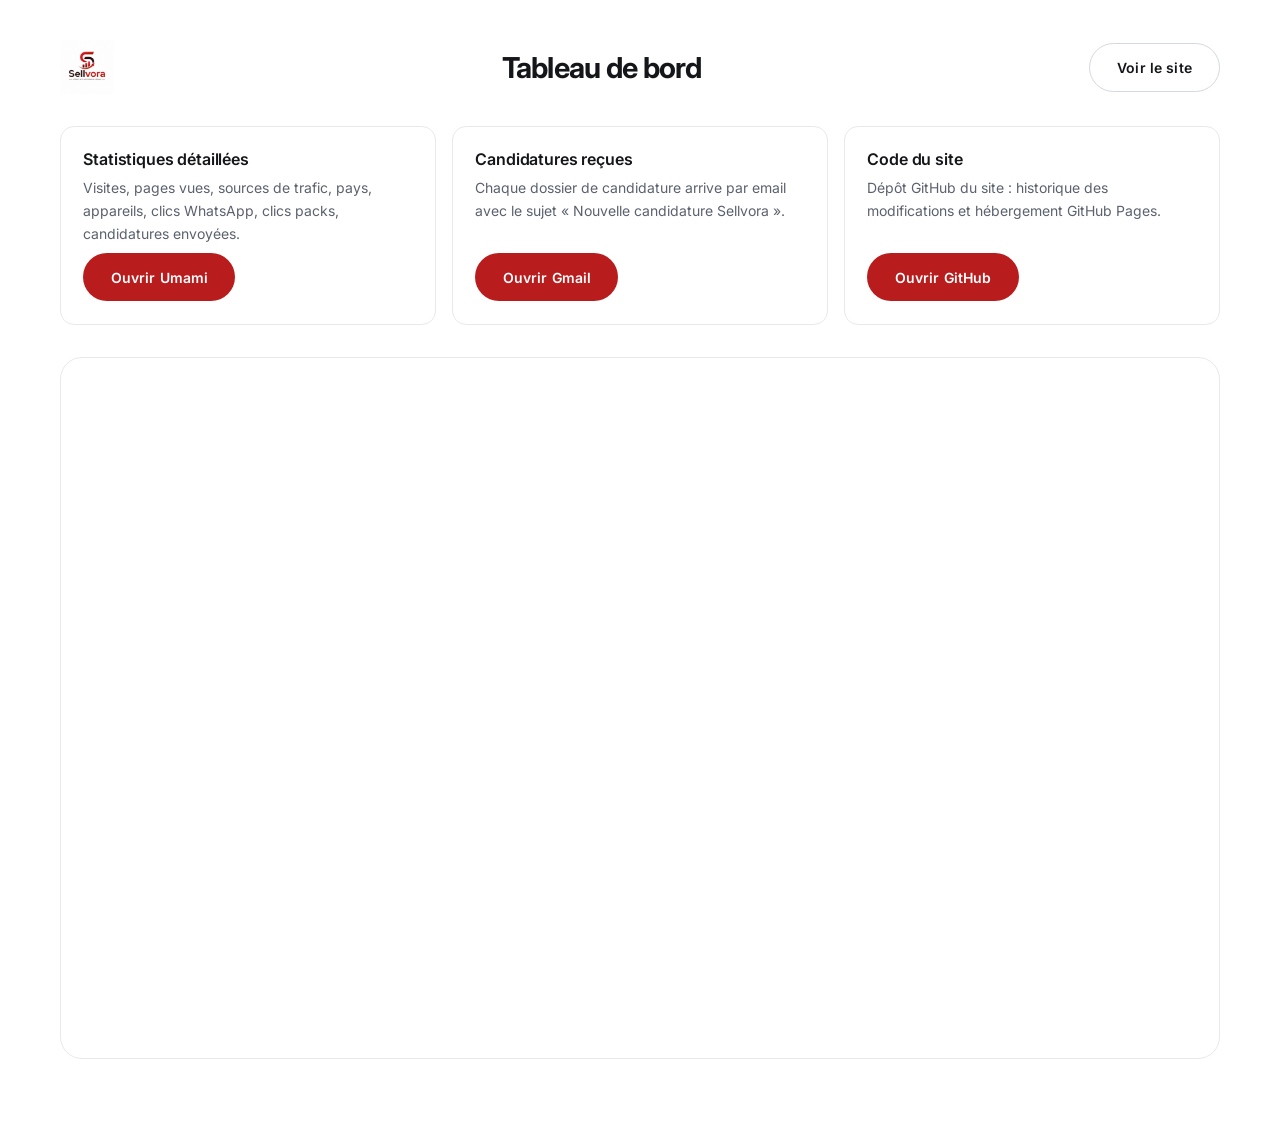
==== commit 02628b5d: "fix: acces direct au volet admin sans code Co-Authored-By: Claude Opus 4.8 <noreply@anthropic.com>" ====
--- a/admin.html
+++ b/admin.html
@@ -52,20 +52,9 @@
 </head>
 <body>
 
-  <!-- Porte d'entrée (protection légère côté navigateur : dissuasif, pas un coffre-fort.
-       Les données affichées viennent de services déjà protégés par leurs propres comptes.) -->
-  <div id="gate">
-    <form class="gate-card" id="gateForm">
-      <img src="images/logo.png" alt="Sellvora" />
-      <h1>Espace admin</h1>
-      <input type="password" id="gatePass" placeholder="Code d'accès" autocomplete="current-password" />
-      <button type="submit" class="btn btn--primary">Entrer</button>
-      <p class="gate-err" id="gateErr">Code incorrect.</p>
-    </form>
-  </div>
-
-  <!-- Tableau de bord -->
-  <div id="dashboard" hidden>
+  <!-- Tableau de bord (pas de porte d'accès : la page n'est pas indexée et ne
+       contient aucune donnée sensible — Umami/Gmail/GitHub ont leurs propres comptes.) -->
+  <div id="dashboard">
     <div class="admin-wrap">
       <div class="admin-head">
         <img src="images/logo.png" alt="Sellvora" />
@@ -109,39 +98,15 @@
     (function () {
       "use strict";
 
-      /* ===== À CONFIGURER ===== */
-      var ACCESS_CODE = "sellvora2026";   /* ← change ce code d'accès */
-      var UMAMI_SHARE_URL = "";           /* ← coller l'URL de partage Umami ici, ex: "https://cloud.umami.is/share/xxxx/site" */
+      var UMAMI_SHARE_URL = "https://cloud.umami.is/share/SBL07lm5vmw3SA4Z";
 
-      var gate = document.getElementById("gate");
-      var dashboard = document.getElementById("dashboard");
-      var gateForm = document.getElementById("gateForm");
-      var gateErr = document.getElementById("gateErr");
-
-      function unlock() {
-        gate.hidden = true;
-        dashboard.hidden = false;
-        var frame = document.getElementById("umamiFrame");
-        var note = document.getElementById("setupNote");
-        if (UMAMI_SHARE_URL) {
-          frame.src = UMAMI_SHARE_URL;
-          frame.hidden = false;
-          if (note) note.hidden = true;
-        }
+      var frame = document.getElementById("umamiFrame");
+      var note = document.getElementById("setupNote");
+      if (UMAMI_SHARE_URL && frame) {
+        frame.src = UMAMI_SHARE_URL;
+        frame.hidden = false;
+        if (note) note.hidden = true;
       }
-
-      if (sessionStorage.getItem("sellvora_admin") === "1") unlock();
-
-      gateForm.addEventListener("submit", function (e) {
-        e.preventDefault();
-        var val = document.getElementById("gatePass").value;
-        if (val === ACCESS_CODE) {
-          sessionStorage.setItem("sellvora_admin", "1");
-          unlock();
-        } else {
-          gateErr.style.display = "block";
-        }
-      });
     })();
   </script>
 </body>
